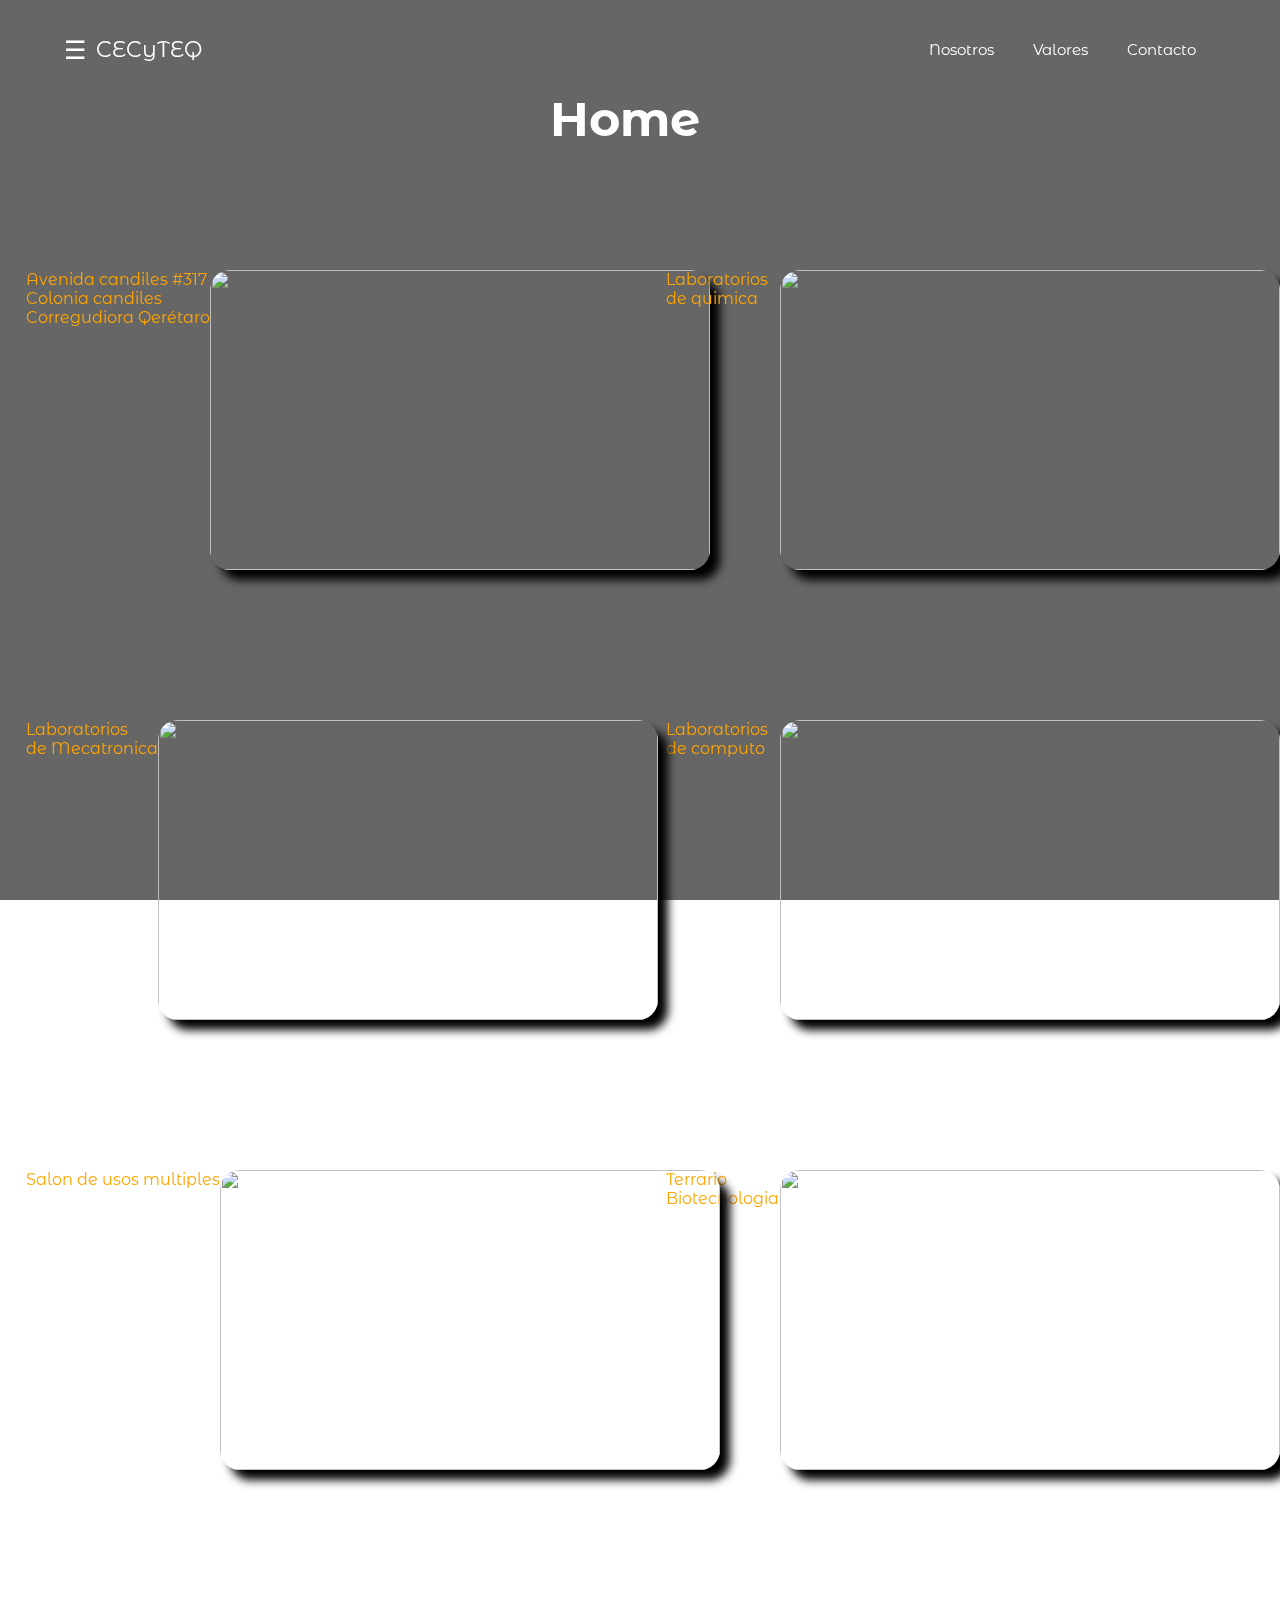
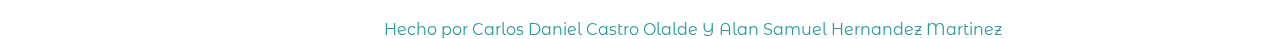
==== index.html @ 4bd83918 "Rename Index.html to index.html" ====
<!DOCTYPE html>
<html lang="es">
<head>
	<meta charset="UTF-8">
	<title>Home</title>
	<link rel="stylesheet" href="estilo_home.css">
</head>
<body>
	<header class="header">
		<div class="container">
		<div class="btn-menu">
			<label for="btn-menu">☰</label>
		</div>
			<div class="logo">
				<h1>CECyTEQ</h1>
			</div>
			<nav class="menu">
				<a href="http://www.cecyteq.edu.mx/">Nosotros</a>
				<a href="valores.html">Valores</a>
				<a href="https://www.facebook.com/cecytequeretarooficial">Contacto</a>
			</nav>
		</div>
	</header>
	<div class="capa"></div>
	<div style = "position: absolute; top: 90px; left: 43%;"><p><font size = "10" color = "#FFFFFF"><b>Home</b></font></p></div>
	<div style="display: inline-flex; position: absolute;top: 30%;left: 2%;align-items: flex-start;">
		<br>
		<p><font color = "orange">Avenida candiles #317<br>Colonia candiles<br>
			Corregudiora Qerétaro<br></font></p>
		<img src = "img/cecyteq6.png" style="width: 500px; height: 300px; border-radius: 20px; box-shadow: 10px 10px 10px;"></div>

		<div style="display: inline-flex; position: absolute;top: 30%;left:52%;align-items: flex-start;">
			<p><font color = "orange">Laboratorios de quimica</font></p>
			<img src = "fotos/laboratioro_quimica.jpg" style="width: 500px; height: 300px; border-radius: 20px; box-shadow: 10px 10px 10px;"></div>

		<div style="display: inline-flex; position: absolute;top: 80%;left:52%;align-items: flex-start;">
				<p><font color = "orange">Laboratorios de computo</font></p>
				<img src = "fotos/laboratorio_computo.jpg" style="width: 500px; height: 300px; border-radius: 20px; box-shadow: 10px 10px 10px;"></div>

				<div style="display: inline-flex; position: absolute;top: 80%;left: 2%;align-items: flex-start;">
					<br>
					<p><font color = "orange">Laboratorios <br>de 
						Mecatronica</font></p>
					<img src = "fotos/laboratorio_mecatronica.jpg" style="width: 500px; height: 300px; border-radius: 20px; box-shadow: 10px 10px 10px;"></div>

					<div style="display: inline-flex; position: absolute;top: 130%;left:52%;align-items: flex-start;">
						<p><font color = "orange">Terrario Biotecnologia</font></p>
						<img src = "fotos/terrario_bio.jpg" style="width: 500px; height: 300px; border-radius: 20px; box-shadow: 10px 10px 10px;"></div>

						<div style="display: inline-flex; position: absolute;top: 130%;left: 2%;align-items: flex-start;">
							<p><font color = "orange">Salon de usos multiples</font></p>
							<img src = "fotos/salon_usos_multiples.jpg" style="width: 500px; height: 300px; border-radius: 20px; box-shadow: 10px 10px 10px;"></div>

							<p style="position: absolute; top: 180%; left: 30%;"><font color = "29999D">Hecho por Carlos Daniel Castro Olalde Y Alan Samuel Hernandez Martinez</font></p>

			


<input type="checkbox" id="btn-menu">
<div class="container-menu">
	<div class="cont-menu">
		<nav>
			<a href="index.html"><img src = "img/home.png" width="20" height="20"><font color="#FFFFFF" size = 4>&nbsp;&nbsp;Home</font></img></a>
			<a href="bio.html"><img src = "img/bio.png" width="26" height="26"><font color="#FFFFFF" size = 4>&nbsp;&nbsp;Biotecnologia</font></img></a>
			<a href="meca.html"><img src = "img/meca.png" width="26" height="26"><font color="#FFFFFF" size = 4>&nbsp;&nbsp;Mecatronica</font></img></a>
			<a href="pga.html"><img src = "img/pga.png" width="26" height="26"><font color="#FFFFFF" size = 4>&nbsp;&nbsp;Administratracion</font></img></a>
			<a href="log.html"><img src = "img/log.png" width="26" height="26"><font color="#FFFFFF" size = 4>&nbsp;&nbsp;Logistica</font></img></a>
			<a href="progra.html"><img src = "img/progra.png" width="26" height="26"><font color="#FFFFFF" size = 4>&nbsp;&nbsp;Programacion</font></img></a>
			
		</nav>
		<label for="btn-menu">✖️</label>
	</div>
</div>
</body>
</html>
---- estilo_home.css ----
@import url('https://fonts.googleapis.com/css?family=Montserrat|Montserrat+Alternates|Poppins&display=swap');
	*{
		margin: 0;
		padding: 0;
		box-sizing: border-box;
		font-family: 'Montserrat Alternates', sans-serif;
	}
body{
    background: url("https://c.wallhere.com/photos/8d/c9/minimalism_abstract-83896.jpg!d");
    background-size: 120vw 180vh;
    background-repeat: no-repeat;
}
.capa{
    position: fixed;
    width: 100%;
    height: 100vh;
    background: rgba(0,0,0,0.6);
    z-index: -1;
    top: 0;left: 0;
}
/*Estilos para el encabezado*/
.header{
    width: 100%;
    height: 100px;
    position: fixed;
    top: 0;left: 0;
}
.container{
    width: 90%;
    max-width: 1200px;
    margin: auto;
}
.container .btn-menu, .logo{
    float: left;
    line-height:100px;
}
.container .btn-menu label{
    color: #fff;
    font-size: 25px;
    cursor: pointer;
}
.logo h1{
    color: #fff;
    font-weight: 400;
    font-size: 22px;
    margin-left: 10px;
}
.container .menu{
    float: right;
    line-height: 100px;
}
.container .menu a{
    display: inline-block;
    padding: 15px;
    line-height: normal;
    text-decoration: none;
    color: #fff;
    transition: all 0.3s ease;
    border-bottom: 2px solid transparent;
    font-size: 15px;
    margin-right: 5px;
}
.container .menu a:hover{
    border-bottom: 2px solid #c7c7c7;
    padding-bottom: 5px;
}
/*Fin de Estilos para el encabezado*/

/*Menù lateral*/
#btn-menu{
    display: none;
}
.container-menu{
    position: absolute;
    background: rgba(0,0,0,0.5);
    width: 100%;
    height: 100vh;
    top: 0;left: 0;
    transition: all 1ms ease;
    opacity: 0;
    visibility: hidden;
}
#btn-menu:checked ~ .container-menu{
    opacity: 1;
    visibility: visible;
}
.cont-menu{
    width: 100%;
    max-width: 250px;
    background: #1c1c1c;
    height: 100vh;
    position: relative;
    transition: all 500ms ease;
    transform: translateX(-100%);
}
#btn-menu:checked ~ .container-menu .cont-menu{
    transform: translateX(0%);
}
.cont-menu nav{
    transform: translateY(15%);
}
.cont-menu nav a{
    display: block;
    text-decoration: none;
    padding: 20px;
    color: #c7c7c7;
    border-left: 5px solid transparent;
    transition: all 400ms ease;
}
.cont-menu nav a:hover{
    border-left: 5px solid #ffffff;
    background: #1f1f1f;
}
.cont-menu label{
    position: absolute;
    right: 5px;
    top: 10px;
    color: #fff;
    cursor: pointer;
    font-size: 18px;
}

.valores {
position: relative;
height: 700px;
width: 900px;
}
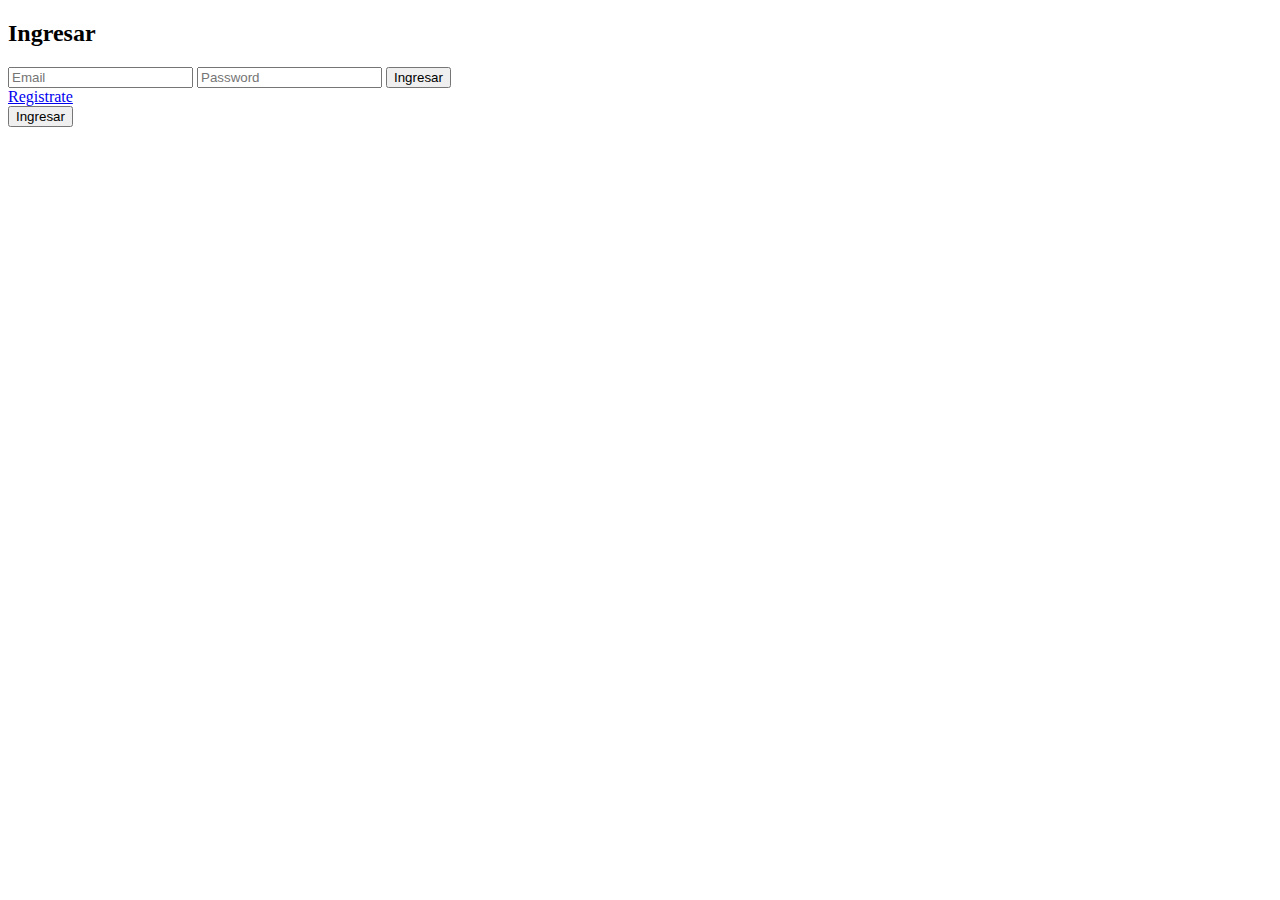
==== commit 83d97b51: "Rename index.php to index.html" ====
--- a/index.html
+++ b/index.html
@@ -1,75 +1,34 @@
 <!DOCTYPE html>
-<html lang="es">
-<head>
-	<meta charset="UTF-8">
-	<title>Home</title>
-	<link rel="stylesheet" href="estilo_home.css">
-</head>
-<body>
-	<header class="header">
-		<div class="container">
-		<div class="btn-menu">
-			<label for="btn-menu">☰</label>
+<html>
+    <head>
+        <title>Proyecto pracial 2</title>
+        <link rel="stylesheet" href="Diseno.css">
+    </head>
+    <body>
+    <div class="container right-panel-active">
+
+	<!-- Sign In -->
+	<div class="container__form container--signup">
+		<form action="Validacion.php" class="form" id="form2" method="POST">
+			<h2 class="form__title">Ingresar</h2>
+			<input type="text" placeholder="Email" class="input" name="usuario" />
+			<input type="password" placeholder="Password" class="input" name="contrasena"/>
+			
+			<button class="btn">Ingresar</button>
+		</form>
+	</div>
+
+	<!-- Overlay -->
+	<div class="container__overlay">
+		<div class="overlay">
+			<div class="overlay__panel overlay--left">
+				<a class="btn" id="signIn" href="Registro.php">Registrate</a>
+			</div>
+			<div class="overlay__panel overlay--right">
+				<button class="btn" id="signUp">Ingresar</button>
+			</div>
 		</div>
-			<div class="logo">
-				<h1>CECyTEQ</h1>
-			</div>
-			<nav class="menu">
-				<a href="http://www.cecyteq.edu.mx/">Nosotros</a>
-				<a href="valores.html">Valores</a>
-				<a href="https://www.facebook.com/cecytequeretarooficial">Contacto</a>
-			</nav>
-		</div>
-	</header>
-	<div class="capa"></div>
-	<div style = "position: absolute; top: 90px; left: 43%;"><p><font size = "10" color = "#FFFFFF"><b>Home</b></font></p></div>
-	<div style="display: inline-flex; position: absolute;top: 30%;left: 2%;align-items: flex-start;">
-		<br>
-		<p><font color = "orange">Avenida candiles #317<br>Colonia candiles<br>
-			Corregudiora Qerétaro<br></font></p>
-		<img src = "img/cecyteq6.png" style="width: 500px; height: 300px; border-radius: 20px; box-shadow: 10px 10px 10px;"></div>
-
-		<div style="display: inline-flex; position: absolute;top: 30%;left:52%;align-items: flex-start;">
-			<p><font color = "orange">Laboratorios de quimica</font></p>
-			<img src = "fotos/laboratioro_quimica.jpg" style="width: 500px; height: 300px; border-radius: 20px; box-shadow: 10px 10px 10px;"></div>
-
-		<div style="display: inline-flex; position: absolute;top: 80%;left:52%;align-items: flex-start;">
-				<p><font color = "orange">Laboratorios de computo</font></p>
-				<img src = "fotos/laboratorio_computo.jpg" style="width: 500px; height: 300px; border-radius: 20px; box-shadow: 10px 10px 10px;"></div>
-
-				<div style="display: inline-flex; position: absolute;top: 80%;left: 2%;align-items: flex-start;">
-					<br>
-					<p><font color = "orange">Laboratorios <br>de 
-						Mecatronica</font></p>
-					<img src = "fotos/laboratorio_mecatronica.jpg" style="width: 500px; height: 300px; border-radius: 20px; box-shadow: 10px 10px 10px;"></div>
-
-					<div style="display: inline-flex; position: absolute;top: 130%;left:52%;align-items: flex-start;">
-						<p><font color = "orange">Terrario Biotecnologia</font></p>
-						<img src = "fotos/terrario_bio.jpg" style="width: 500px; height: 300px; border-radius: 20px; box-shadow: 10px 10px 10px;"></div>
-
-						<div style="display: inline-flex; position: absolute;top: 130%;left: 2%;align-items: flex-start;">
-							<p><font color = "orange">Salon de usos multiples</font></p>
-							<img src = "fotos/salon_usos_multiples.jpg" style="width: 500px; height: 300px; border-radius: 20px; box-shadow: 10px 10px 10px;"></div>
-
-							<p style="position: absolute; top: 180%; left: 30%;"><font color = "29999D">Hecho por Carlos Daniel Castro Olalde Y Alan Samuel Hernandez Martinez</font></p>
-
-			
-
-
-<input type="checkbox" id="btn-menu">
-<div class="container-menu">
-	<div class="cont-menu">
-		<nav>
-			<a href="index.html"><img src = "img/home.png" width="20" height="20"><font color="#FFFFFF" size = 4>&nbsp;&nbsp;Home</font></img></a>
-			<a href="bio.html"><img src = "img/bio.png" width="26" height="26"><font color="#FFFFFF" size = 4>&nbsp;&nbsp;Biotecnologia</font></img></a>
-			<a href="meca.html"><img src = "img/meca.png" width="26" height="26"><font color="#FFFFFF" size = 4>&nbsp;&nbsp;Mecatronica</font></img></a>
-			<a href="pga.html"><img src = "img/pga.png" width="26" height="26"><font color="#FFFFFF" size = 4>&nbsp;&nbsp;Administratracion</font></img></a>
-			<a href="log.html"><img src = "img/log.png" width="26" height="26"><font color="#FFFFFF" size = 4>&nbsp;&nbsp;Logistica</font></img></a>
-			<a href="progra.html"><img src = "img/progra.png" width="26" height="26"><font color="#FFFFFF" size = 4>&nbsp;&nbsp;Programacion</font></img></a>
-			
-		</nav>
-		<label for="btn-menu">✖️</label>
 	</div>
 </div>
-</body>
+    </body>
 </html>
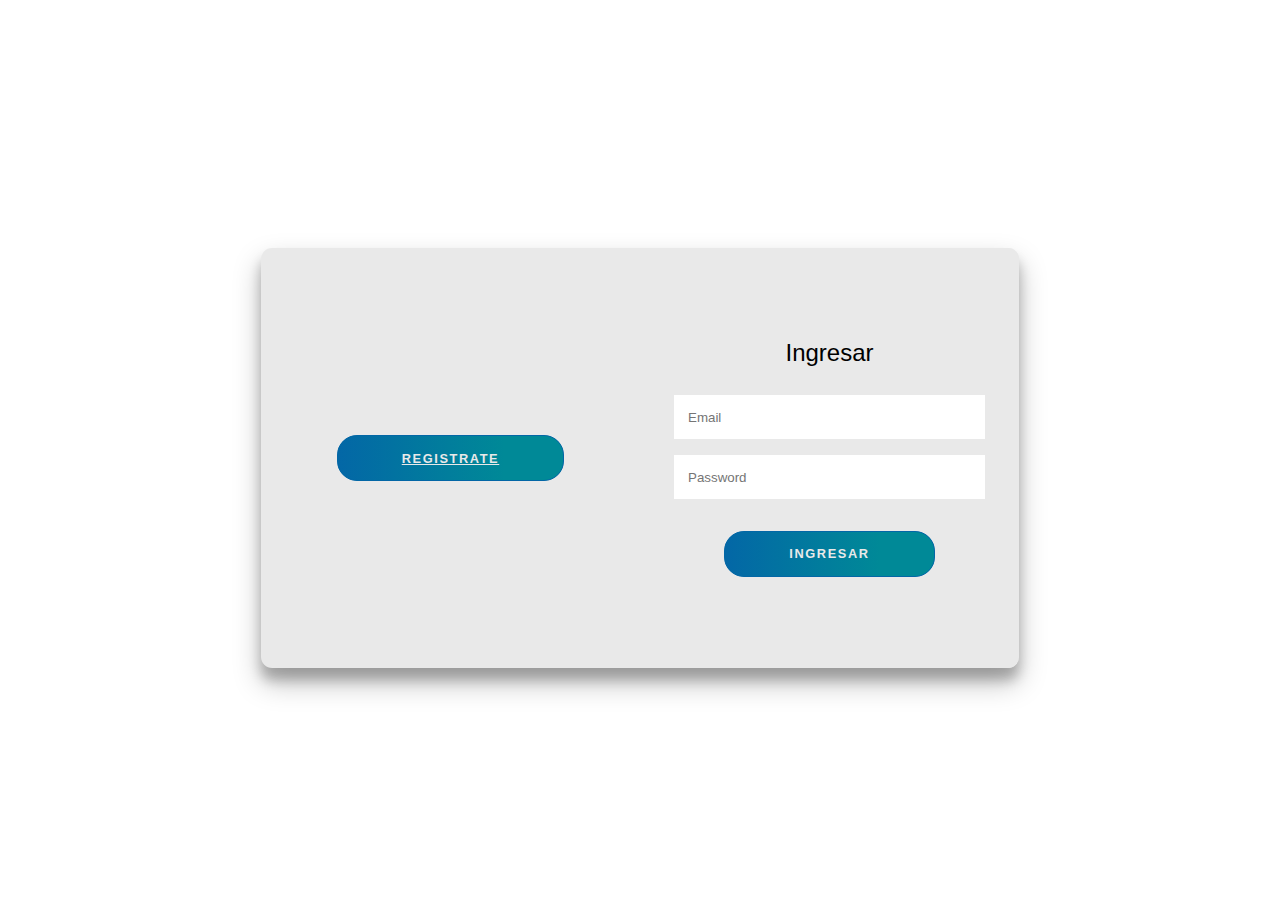
==== commit 0823ba18: "Update index.html" ====
--- a/index.html
+++ b/index.html
@@ -22,7 +22,7 @@
 	<div class="container__overlay">
 		<div class="overlay">
 			<div class="overlay__panel overlay--left">
-				<a class="btn" id="signIn" href="Registro.php">Registrate</a>
+				<a class="btn" id="signIn" href="Registro.html">Registrate</a>
 			</div>
 			<div class="overlay__panel overlay--right">
 				<button class="btn" id="signUp">Ingresar</button>
--- a/Diseno.css
+++ b/Diseno.css
@@ -0,0 +1,213 @@
+:root {
+	/* COLORS */
+	--white: #e9e9e9;
+	--gray: #333;
+	--blue: #0367a6;
+	--lightblue: #008997;
+
+	/* RADII */
+	--button-radius: 0.7rem;
+
+	/* SIZES */
+	--max-width: 758px;
+	--max-height: 420px;
+
+	font-size: 16px;
+	font-family: -apple-system, BlinkMacSystemFont, "Segoe UI", Roboto, Oxygen,
+		Ubuntu, Cantarell, "Open Sans", "Helvetica Neue", sans-serif;
+}
+
+body {
+	align-items: center;
+	background-color: #008997;
+	background: url("http://res.cloudinary.com/dci1eujqw/image/upload/v1616769558/Codepen/waldemar-brandt-aThdSdgx0YM-unsplash_cnq4sb.jpg");
+	background-attachment: fixed;
+	background-position: center;
+	background-repeat: no-repeat;
+	background-size: cover;
+	display: grid;
+	height: 100vh;
+	place-items: center;
+}
+
+.form__title {
+	font-weight: 300;
+	margin: 0;
+	margin-bottom: 1.25rem;
+}
+
+.link {
+	color: var(--gray);
+	font-size: 0.9rem;
+	margin: 1.5rem 0;
+	text-decoration: none;
+}
+
+.container {
+	background-color: var(--white);
+	border-radius: var(--button-radius);
+	box-shadow: 0 0.9rem 1.7rem rgba(0, 0, 0, 0.25),
+		0 0.7rem 0.7rem rgba(0, 0, 0, 0.22);
+	height: var(--max-height);
+	max-width: var(--max-width);
+	overflow: hidden;
+	position: relative;
+	width: 100%;
+}
+
+.container__form {
+	height: 100%;
+	position: absolute;
+	top: 0;
+	transition: all 0.6s ease-in-out;
+}
+
+.container--signin {
+	left: 0;
+	width: 50%;
+	z-index: 2;
+}
+
+.container.right-panel-active .container--signin {
+	transform: translateX(100%);
+}
+
+.container--signup {
+	left: 0;
+	opacity: 0;
+	width: 50%;
+	z-index: 1;
+}
+
+.container.right-panel-active .container--signup {
+	animation: show 0.6s;
+	opacity: 1;
+	transform: translateX(100%);
+	z-index: 5;
+}
+
+.container__overlay {
+	height: 100%;
+	left: 50%;
+	overflow: hidden;
+	position: absolute;
+	top: 0;
+	transition: transform 0.6s ease-in-out;
+	width: 50%;
+	z-index: 100;
+}
+
+.container.right-panel-active .container__overlay {
+	transform: translateX(-100%);
+}
+
+.overlay {
+	background-color: var(--lightblue);
+	background: url("http://res.cloudinary.com/dci1eujqw/image/upload/v1616769558/Codepen/waldemar-brandt-aThdSdgx0YM-unsplash_cnq4sb.jpg");
+	background-attachment: fixed;
+	background-position: center;
+	background-repeat: no-repeat;
+	background-size: cover;
+	height: 100%;
+	left: -100%;
+	position: relative;
+	transform: translateX(0);
+	transition: transform 0.6s ease-in-out;
+	width: 200%;
+}
+
+.container.right-panel-active .overlay {
+	transform: translateX(50%);
+}
+
+.overlay__panel {
+	align-items: center;
+	display: flex;
+	flex-direction: column;
+	height: 100%;
+	justify-content: center;
+	position: absolute;
+	text-align: center;
+	top: 0;
+	transform: translateX(0);
+	transition: transform 0.6s ease-in-out;
+	width: 50%;
+}
+
+.overlay--left {
+	transform: translateX(-20%);
+}
+
+.container.right-panel-active .overlay--left {
+	transform: translateX(0);
+}
+
+.overlay--right {
+	right: 0;
+	transform: translateX(0);
+}
+
+.container.right-panel-active .overlay--right {
+	transform: translateX(20%);
+}
+
+.btn {
+	background-color: var(--blue);
+	background-image: linear-gradient(90deg, var(--blue) 0%, var(--lightblue) 74%);
+	border-radius: 20px;
+	border: 1px solid var(--blue);
+	color: var(--white);
+	cursor: pointer;
+	font-size: 0.8rem;
+	font-weight: bold;
+	letter-spacing: 0.1rem;
+	padding: 0.9rem 4rem;
+	text-transform: uppercase;
+	transition: transform 80ms ease-in;
+}
+
+
+.form > .btn {
+	margin-top: 1.5rem;
+}
+
+.btn:active {
+	transform: scale(0.95);
+}
+
+.btn:focus {
+	outline: none;
+}
+
+.form {
+	background-color: var(--white);
+	display: flex;
+	align-items: center;
+	justify-content: center;
+	flex-direction: column;
+	padding: 0 3rem;
+	height: 100%;
+	text-align: center;
+}
+
+.input {
+	background-color: #fff;
+	border: none;
+	padding: 0.9rem 0.9rem;
+	margin: 0.5rem 0;
+	width: 100%;
+}
+
+@keyframes show {
+	0%,
+	49.99% {
+		opacity: 0;
+		z-index: 1;
+	}
+
+	50%,
+	100% {
+		opacity: 1;
+		z-index: 5;
+	}
+}